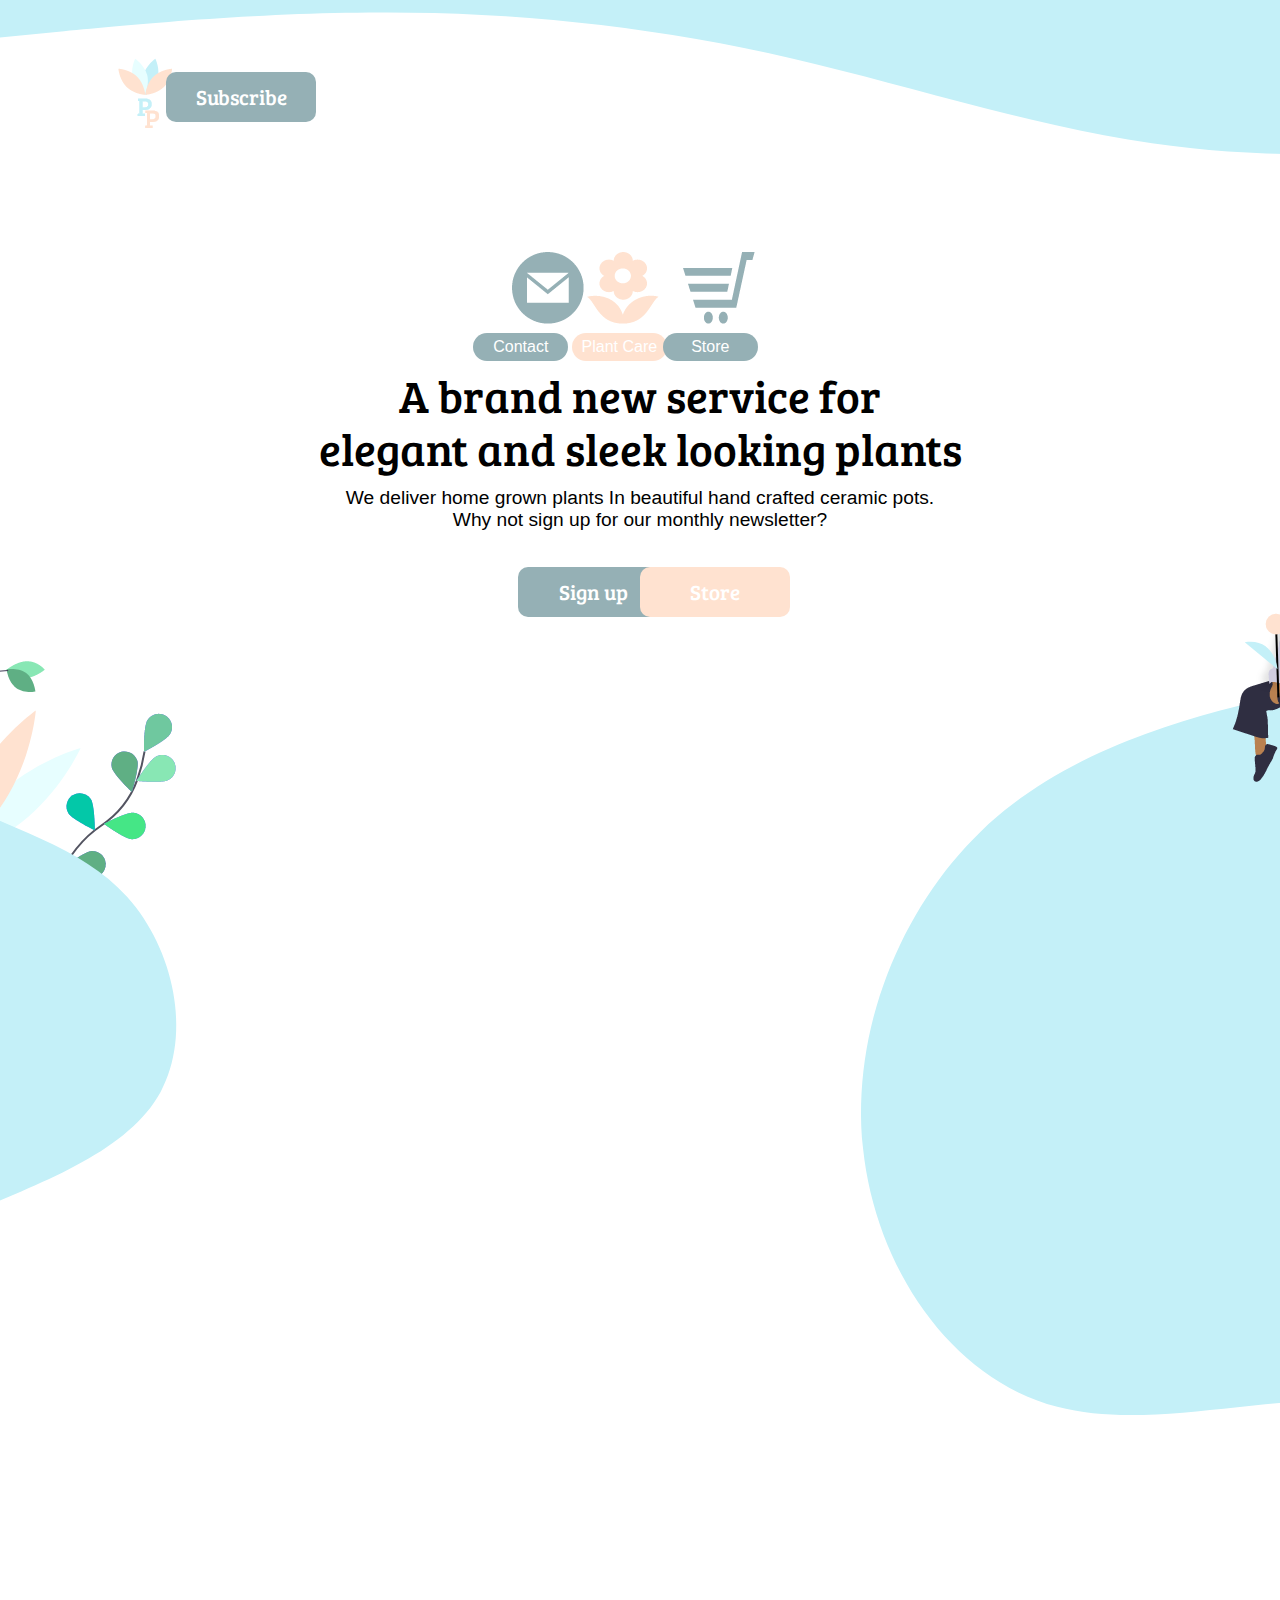
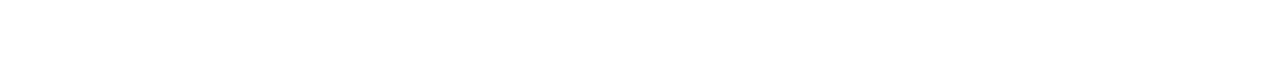
==== index.html @ 775231e9 "Update index.html" ====
<!DOCTYPE html>
<html lang="en">

<head>
    <meta charset="UTF-8">
    <meta name="viewport" content="width=device-width, initial-scale=1.0">
    <meta http-equiv="X-UA-Compatible" content="ie=edge">
    <link href="https://fonts.googleapis.com/css?family=Bree+Serif&display=swap" rel="stylesheet">
    <link rel="stylesheet" href="main.css" type="text/css">
    <title>Plush Plants</title>
</head>

<body>

    <!--------HEADER SECTION-------->
    <div class="header-section">
        <img src="/home-page-imgs/wave -- 2.png" class="top-wave">
        <img src="/home-page-imgs/Group 101.png" class="logo">

        <div class="subscribe-button">Subscribe</div>
    </div>
    <!--------HEADER SECTION-------->

    <img src="/home-page-imgs/Group 22.png" class="bottom-flowers">
    <img src="/home-page-imgs/Lady - Blob.png" class="lady-blob">


    <!--------MAIN HEADER/BUTTONS-------->
    <div class="landing-wrapper">
        <p class="main-blurb">A brand new service for<br>
            elegant and sleek looking plants</p>

        <p class="sub-blurb">We deliver home grown plants In beautiful hand crafted ceramic pots.<br>
            Why not sign up for our monthly newsletter?</p>

        <div class="sign-up-button">Sign up</div>

        <a href="store.html">
            <div class="store-button">Store</div>
        </a>

        <a href="#"><img src="/home-page-imgs/iconmonstr-email-10.png" class="contact-icon"></a>
        <div class="contact-text">Contact</div>

        <a href="#"><img src="/home-page-imgs/iconmonstr-flower-3.png" class="flower-icon"></a>
        <div class="plant-care-text">Plant Care</div>

        <a href="store.html"><img src="/home-page-imgs/iconmonstr-shopping-cart-6.png" class="store-icon"></a>
        <div class="store-text">Store</div>

    </div>
    <!--------MAIN HEADER/BUTTONS-------->


</body>

</html>
---- main.css ----
html,
body {
    height: 100vh;
    width: 100vw;
    margin: 0;
    overflow: hidden;
}

img.top-wave {
    position: absolute;
}

img.logo {
    position: absolute;
    left: 8.5vw;
    top: 5.5vh;
}

div.subscribe-button {
    position: absolute;
    width: 150px;
    height: 50px;
    background-color: #95B0B5;
    border-radius: 10px;
    top: 8vh;
    left: 13vw;
    display: flex;
    align-items: center;
    justify-content: center;
    animation-timing-function: ease-in-out;
    animation-duration: 5s;
    color: #fff;
    font-size: 1.3em;
    font-family: 'Bree Serif', serif;



}

.subscribe-button:hover,
.sign-up-button:hover,
.store-button:hover {
    position: absolute;
    cursor: pointer;
    animation-name: hover;



}

@keyframes hover {
    0% {
        transform: rotateX(0deg);
    }

    2% {
        transform: rotateX(22deg);
    }

    4% {
        transform: rotateX(0deg);
    }

    6% {
        transform: rotateX(22deg);
    }

    8% {
        transform: rotateX(0deg);
    }

    10% {
        transform: rotateX(22deg);

        12% {
            transform: rotateX(0deg);
        }
    }



}


.landing-wrapper {
    height: 100vh;
    width: 100vw;
    display: flex;
    align-items: center;
    justify-content: center;
}

.main-blurb {
    position: absolute;
    font-family: 'Bree Serif', serif;
    font-size: 2.8em;
    text-align: center;
    top: 36vh;
    line-height: 53px;

}

.sub-blurb {
    position: absolute;
    font-family: 'Open Sans', sans-serif;
    font-size: 1.2em;
    text-align: center;
    top: 52vh;

}

div.sign-up-button {
    position: absolute;
    width: 150px;
    height: 50px;
    background-color: #95B0B5;
    border-radius: 10px;
    display: flex;
    align-items: center;
    justify-content: center;
    top: 63vh;
    left: 40.5vw;
    animation-timing-function: ease-in-out;
    animation-duration: 5s;
    color: #fff;
    font-size: 1.3em;
    font-family: 'Bree Serif', serif;

}

div.store-button {
    position: absolute;
    width: 150px;
    height: 50px;
    background-color: #FFE2D0;
    border-radius: 10px;
    display: flex;
    align-items: center;
    justify-content: center;
    top: 63vh;
    left: 50vw;
    animation-timing-function: ease-in-out;
    animation-duration: 5s;
    color: #fff;
    font-size: 1.3em;
    font-family: 'Bree Serif', serif;

}


.flower-icon {
    position: absolute;
    top: 28vh;
    right: 48.5vw;
    animation-timing-function: ease-in-out;
    animation-duration: 0.7s;

}

.plant-care-text {
    position: absolute;
    height: 28px;
    width: 95px;
    background-color: #FFE2D0;
    border-radius: 14px;
    font-family: 'Open Sans', sans-serif;
    display: flex;
    align-items: center;
    justify-content: center;
    color: #fff;
    top: 37vh;
    right: 47.9vw;

}

.contact-icon {
    position: absolute;
    top: 28vh;
    left: 40vw;
    animation-timing-function: ease-in-out;
    animation-duration: 0.7s;

}

.contact-text {
    position: absolute;
    height: 28px;
    width: 95px;
    background-color: #95B0B5;
    border-radius: 14px;
    font-family: 'Open Sans', sans-serif;
    display: flex;
    align-items: center;
    justify-content: center;
    color: #fff;
    top: 37vh;
    right: 55.6vw;

}


.store-icon {
    position: absolute;
    top: 28vh;
    right: 41vw;
    animation-timing-function: ease-in-out;
    animation-duration: 0.7s;

}

.store-text {
    position: absolute;
    height: 28px;
    width: 95px;
    background-color: #95B0B5;
    border-radius: 14px;
    font-family: 'Open Sans', sans-serif;
    display: flex;
    align-items: center;
    justify-content: center;
    color: #fff;
    top: 37vh;
    right: 40.8vw;

}

.contact-icon:hover,
.store-icon:hover,
.flower-icon:hover {
    animation-name: spin;
    cursor: pointer;

}

@keyframes spin {
    0% {
        transform: rotateZ(0deg);
    }

    10% {
        transform: rotateZ(1deg);
    }

    20% {
        transform: rotateZ(-1deg);
    }

    30% {
        transform: rotateZ(2deg);
    }

    40% {
        transform: rotateZ(-2deg);
    }

    50% {
        transform: rotateZ(3deg);
    }

    60% {
        transform: rotateZ(-3deg);
    }

    70% {
        transform: rotateZ(4deg);
    }

    80% {
        transform: rotateZ(-4deg);
    }

    90% {
        transform: rotateZ(5deg);
    }

    100% {
        transform: rotateZ(0deg);
    }


}

img.bottom-flowers {
    position: absolute;
    top: 70vh;
    right: 81vw;
}

img.lady-blob {
    position: absolute;
    left: 60vw;
    top: 40vh;
}

a {
    text-decoration: none;
}
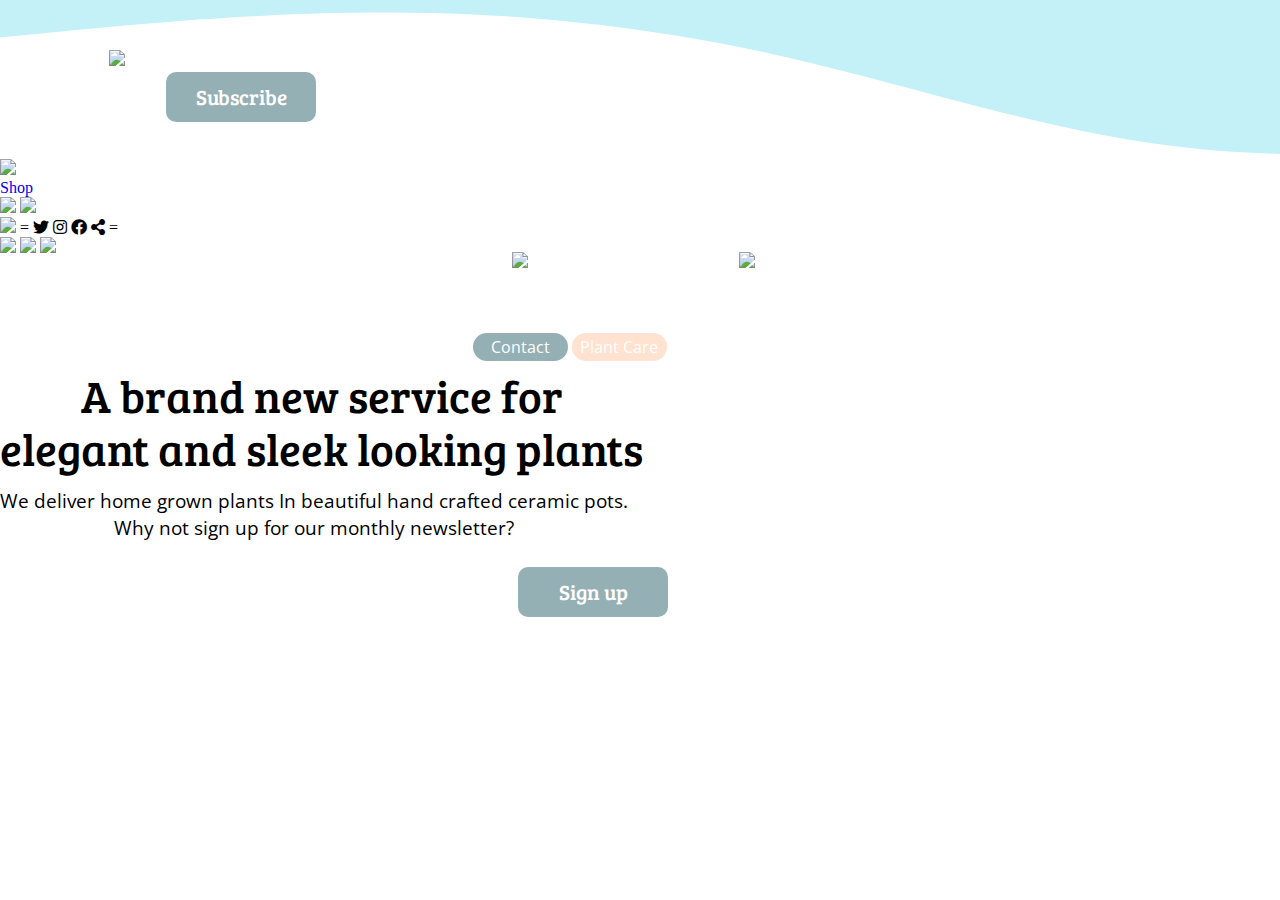
==== commit 5999f1bc: "Update index.html" ====
--- a/index.html
+++ b/index.html
@@ -5,51 +5,60 @@
     <meta charset="UTF-8">
     <meta name="viewport" content="width=device-width, initial-scale=1.0">
     <meta http-equiv="X-UA-Compatible" content="ie=edge">
-    <link href="https://fonts.googleapis.com/css?family=Bree+Serif&display=swap" rel="stylesheet">
+    <link href="https://fonts.googleapis.com/css?family=Bree+Serif|Open+Sans&display=swap" rel="stylesheet">
+    <link rel="stylesheet" href="https://cdnjs.cloudflare.com/ajax/libs/font-awesome/5.11.2/css/all.min.css">
     <link rel="stylesheet" href="main.css" type="text/css">
     <title>Plush Plants</title>
 </head>
 
 <body>
 
-    <!--------HEADER SECTION-------->
-    <div class="header-section">
-        <img src="/home-page-imgs/wave -- 2.png" class="top-wave">
-        <img src="/home-page-imgs/Group 101.png" class="logo">
-
-        <div class="subscribe-button">Subscribe</div>
-    </div>
-    <!--------HEADER SECTION-------->
-
-    <img src="/home-page-imgs/Group 22.png" class="bottom-flowers">
-    <img src="/home-page-imgs/Lady - Blob.png" class="lady-blob">
+    <header class="header-wrapper">
+        <img src="/home-page-imgs/Logo.png" class="logo">
+        <img src="/home-page-imgs/wave -- 2.png" class="top-waves">
+    </header>
 
 
-    <!--------MAIN HEADER/BUTTONS-------->
-    <div class="landing-wrapper">
-        <p class="main-blurb">A brand new service for<br>
-            elegant and sleek looking plants</p>
+        <div class="center-wrapper">
 
-        <p class="sub-blurb">We deliver home grown plants In beautiful hand crafted ceramic pots.<br>
-            Why not sign up for our monthly newsletter?</p>
+            <img class="contact-icon" src="/home-page-imgs/atsign-contact.png">
+            <div class="contact-text">Contact</div>
 
-        <div class="sign-up-button">Sign up</div>
+            <img class="plant-care-icon" src="/home-page-imgs/plant-care2.png">
+            <div class="plant-care-text">Plant Care</div>
 
-        <a href="store.html">
-            <div class="store-button">Store</div>
-        </a>
+            <a href="/store.html"> <img class="store-icon" src="/home-page-imgs/store-icon.png">
+            <div class="shop-text">Shop</div></a>
 
-        <a href="#"><img src="/home-page-imgs/iconmonstr-email-10.png" class="contact-icon"></a>
-        <div class="contact-text">Contact</div>
+            <div class="blurb-wrapper">
+                <p class="main-blurb">A brand new service for<br>
+                    elegant and sleek looking plants</p>
+                <p class="sub-blurb">We deliver home grown plants In beautiful hand crafted ceramic pots.<br>
+                    Why not sign up for our monthly newsletter?</p>
+            </div>
 
-        <a href="#"><img src="/home-page-imgs/iconmonstr-flower-3.png" class="flower-icon"></a>
-        <div class="plant-care-text">Plant Care</div>
+            <div class="sign-up-button">Sign up</div>
+        </div>
+        
+        <div class="subscribe-button">Subscribe</div>
 
-        <a href="store.html"><img src="/home-page-imgs/iconmonstr-shopping-cart-6.png" class="store-icon"></a>
-        <div class="store-text">Store</div>
+        <img class="bottomplants" src="/home-page-imgs/bottom plants.png">
+        <img class="ladyblob" src="/home-page-imgs/lady on blob.png">
+        
+        <div class="social-wrapper">
+            <img src="/home-page-imgs/Group 5.png" class="social-box">
 
-    </div>
-    <!--------MAIN HEADER/BUTTONS-------->
+=            <i class="fab fa-twitter"></i>
+            <i class="fab fa-instagram"></i>
+            <i class="fab fa-facebook"></i>
+            <i class="fas fa-share-alt"></i>
+=
+        </div>
+
+        <img class="socials-text-flash-1" src="/home-page-imgs/socials.png">
+        <img class="socials-text-flash-2" src="/home-page-imgs/socials.png">
+        <img class="socials-text-flash-3" src="/home-page-imgs/socials.png">
+
 
 
 </body>
--- a/main.css
+++ b/main.css
@@ -3,7 +3,7 @@
     height: 100vh;
     width: 100vw;
     margin: 0;
-    overflow: hidden;
+    overflow-x: hidden;
 }
 
 img.top-wave {
@@ -294,4 +294,4 @@
 
 a {
     text-decoration: none;
-}+}
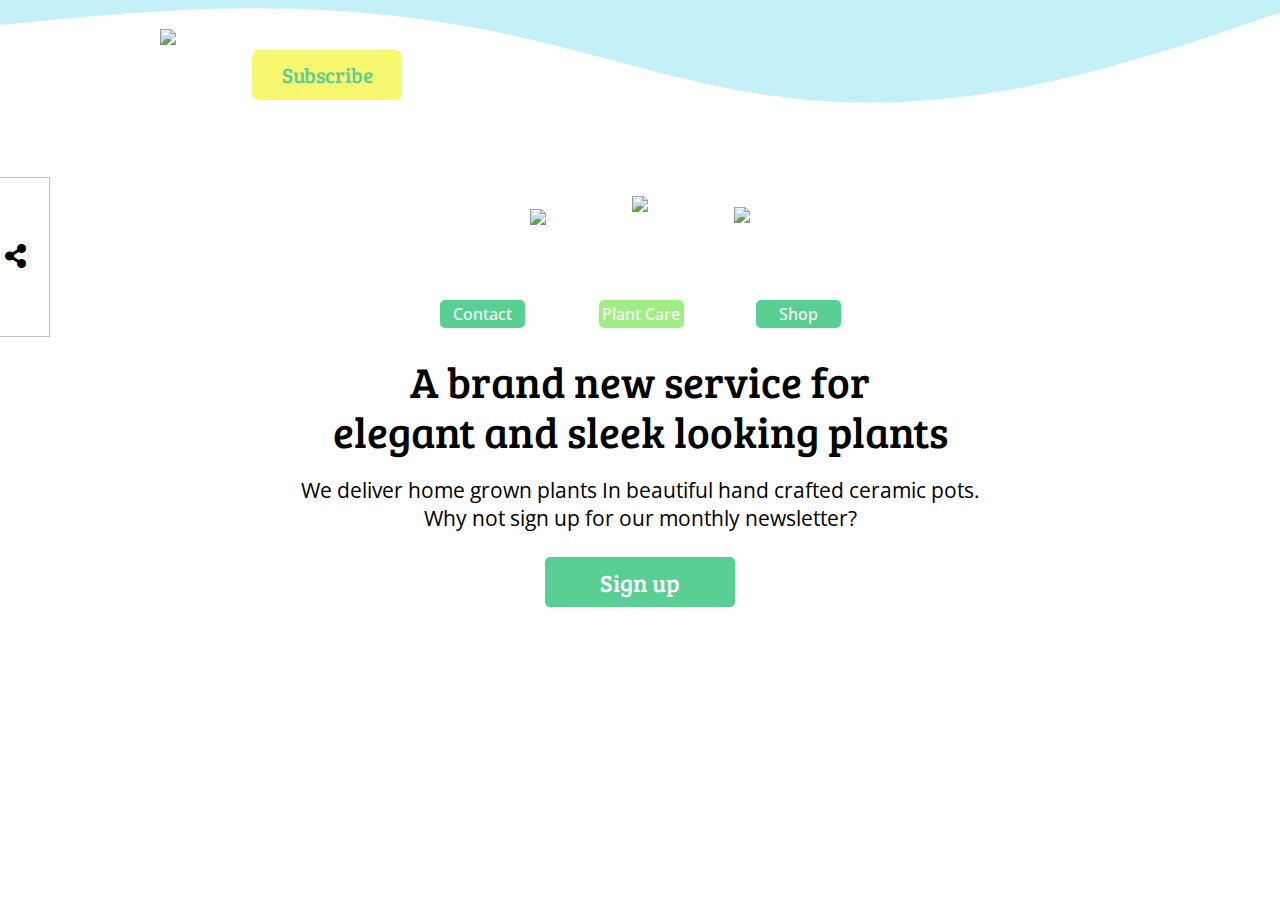
==== commit 3707fb21: "Update index.html" ====
--- a/index.html
+++ b/index.html
@@ -59,8 +59,6 @@
         <img class="socials-text-flash-2" src="/home-page-imgs/socials.png">
         <img class="socials-text-flash-3" src="/home-page-imgs/socials.png">
 
-
-
 </body>
 
 </html>
--- a/main.css
+++ b/main.css
@@ -1,297 +1,299 @@
 html,
 body {
-    height: 100vh;
-    width: 100vw;
+    height: 100%;
+    width: 100%;
     margin: 0;
-    overflow-x: hidden;
-}
-
-img.top-wave {
-    position: absolute;
+    overflow: hidden;
+    padding: 0;
+}
+
+.header-wrapper,
+.top-waves {
+    position: relative;
+    width: 100%;
 }
 
 img.logo {
     position: absolute;
-    left: 8.5vw;
-    top: 5.5vh;
-}
-
-div.subscribe-button {
-    position: absolute;
+    top: 29px;
+    left: 160px;
+
+
+}
+
+.subscribe-button {
+    position: absolute;
+    background-color: #F9F871;
+    height: 50px;
     width: 150px;
+    display: flex;
+    align-items: center;
+    justify-content: center;
+    color: #59CF94;
+    font-family: 'Bree Serif', serif;
+    font-size: 1.3em;
+    border-radius: 7px;
+    left: 252px;
+    top: 50px;
+    transition: 0.3s;
+
+
+}
+
+.subscribe-button:hover,
+.sign-up-button:hover {
+    cursor: pointer;
+    background-color: #59CF94;
+    color: #F9F871;
+    box-shadow: 0px 3px 6px #00000029;
+
+}
+.sign-up-button:hover {
+    background-color: #F9F871;
+    color: #59CF94;
+    width: 250px;
+
+
+}
+
+
+.center-wrapper {
+    position: relative;
+    width: 700px;
+    margin: auto;
+    display: flex;
+    align-items: center;
+    justify-content: center;
+    top: 100px;
+
+
+}
+
+.blurb-wrapper {
+    position: absolute;
+    margin: 0;
+    top: 150px;
+}
+
+.main-blurb {
+    position: relative;
+    font-family: 'Bree Serif', serif;
+    font-size: 2.7em;
+    text-align: center;
+    line-height: 50px;
+    bottom: 45px;
+
+}
+
+.sub-blurb {
+    position: relative;
+    font-family: 'Open Sans', sans-serif;
+    font-size: 1.3em;
+    text-align: center;
+    margin: 0;
+    bottom: 68px;
+
+}
+
+.contact-icon,
+.plant-care-icon {
+    position: relative;
+    margin-right: 86px;
+}
+
+.plant-care-icon {
+    top: -13px;
+}
+
+.contact-text,
+.plant-care-text,
+.shop-text {
+    position: absolute;
+    height: 28px;
+    width: 85px;
+    display: flex;
+    align-items: center;
+    justify-content: center;
+    color: #fff;
+    font-family: 'Open Sans', sans-serif;
+    font-weight: 500;
+    border-radius: 5px;
+    top: 93px;
+
+
+}
+
+.contact-text {
+    left: 150px;
+    background-color: #59CF94;
+
+}
+
+.plant-care-text {
+    left: 308.5px;
+    background-color: #A1ED85;
+
+}
+
+.shop-text {
+    left: 466px;
+    background-color: #59CF94;
+
+}
+
+.store-icon {
+    position: relative;
+}
+
+.sign-up-button {
+    position: absolute;
+    top: 350px;
+    background-color: #59CF94;
+    width: 190px;
     height: 50px;
-    background-color: #95B0B5;
-    border-radius: 10px;
-    top: 8vh;
-    left: 13vw;
-    display: flex;
-    align-items: center;
-    justify-content: center;
-    animation-timing-function: ease-in-out;
-    animation-duration: 5s;
+    display: flex;
+    align-items: center;
+    justify-content: center;
     color: #fff;
-    font-size: 1.3em;
     font-family: 'Bree Serif', serif;
-
-
-
-}
-
-.subscribe-button:hover,
-.sign-up-button:hover,
-.store-button:hover {
-    position: absolute;
+    font-size: 1.5em;
+    border-radius: 5px;
+    transition: 0.3s;
+
+
+}
+
+.bottomplants {
+    position: absolute;
+    top: 700px;
+    left: -400px;
+}
+
+.ladyblob {
+    position: absolute;
+    right: -600px;
+    top: 300px;
+}
+
+.social-wrapper {
+    position: relative;
+    top: 50px;
+    transform: translateX(-50px);
+    transition: 1s;
+    width: 5%;
+}
+
+.social-wrapper:hover {
+    transform: translateX(0px);
     cursor: pointer;
-    animation-name: hover;
-
-
-
-}
-
-@keyframes hover {
-    0% {
-        transform: rotateX(0deg);
+}
+
+.social-box {
+    width: 100px;
+    height: 160px;
+    position: absolute;
+
+}
+
+
+
+.icon-wrap {
+    position: relative;
+    background-color: grey;
+    left: 4px;
+    top: 15px;
+
+}
+
+.fa-twitter {
+    position: absolute;
+    font-size: 2em;
+    color: #F9F871;
+    top: 12px;
+    left: 7px;
+}
+
+.fa-instagram {
+    position: absolute;
+    font-size: 2em;
+    color: #F9F871;
+    top: 63px;
+    left: 7px;
+
+}
+
+.fa-facebook {
+    position: absolute;
+    font-size: 2em;
+    color: #F9F871;
+    top: 115px;
+    left: 5px;
+
+}
+
+.fa-share-alt {
+    position: absolute;
+    font-size: 2em;
+    color: #F9F871;
+    top: 80px;
+}
+
+.fa-share-alt {
+    position: absolute;
+    top: 67px;
+    left: 55px;
+    color: #000;
+    font-size: 1.5em;
+
+}
+
+img.socials-text-flash-1 {
+    position: absolute;
+    left: 40px;
+    bottom: 450px;
+    height: 20px;
+    transform: rotateZ(35deg);
+    opacity: 0;
+    animation-name: socials;
+    animation-duration: 0.6s;
+    animation-iteration-count: 1;
+    animation-delay: 4s;
+}
+
+img.socials-text-flash-2 {
+    position: absolute;
+    left: 70px;
+    height: 20px;
+    bottom: 550px;
+    opacity: 0;
+    animation-name: socials;
+    animation-duration: 0.6s;
+    animation-iteration-count: 1;
+    animation-delay: 3.5s;
+
+}
+
+img.socials-text-flash-3 {
+    position: absolute;
+    left: 70px;
+    bottom: 620px;
+    transform: rotateZ(-20deg);
+    height: 20px;
+    opacity: 0;
+    animation-name: socials;
+    animation-duration: 0.6s;
+    animation-iteration-count: 1;
+    animation-delay: 3s;
+
+}
+
+@keyframes socials {
+    from {
+        opacity: 1;
     }
 
-    2% {
-        transform: rotateX(22deg);
+    to {
+        opacity: 0;
     }
 
-    4% {
-        transform: rotateX(0deg);
-    }
-
-    6% {
-        transform: rotateX(22deg);
-    }
-
-    8% {
-        transform: rotateX(0deg);
-    }
-
-    10% {
-        transform: rotateX(22deg);
-
-        12% {
-            transform: rotateX(0deg);
-        }
-    }
-
-
-
-}
-
-
-.landing-wrapper {
-    height: 100vh;
-    width: 100vw;
-    display: flex;
-    align-items: center;
-    justify-content: center;
-}
-
-.main-blurb {
-    position: absolute;
-    font-family: 'Bree Serif', serif;
-    font-size: 2.8em;
-    text-align: center;
-    top: 36vh;
-    line-height: 53px;
-
-}
-
-.sub-blurb {
-    position: absolute;
-    font-family: 'Open Sans', sans-serif;
-    font-size: 1.2em;
-    text-align: center;
-    top: 52vh;
-
-}
-
-div.sign-up-button {
-    position: absolute;
-    width: 150px;
-    height: 50px;
-    background-color: #95B0B5;
-    border-radius: 10px;
-    display: flex;
-    align-items: center;
-    justify-content: center;
-    top: 63vh;
-    left: 40.5vw;
-    animation-timing-function: ease-in-out;
-    animation-duration: 5s;
-    color: #fff;
-    font-size: 1.3em;
-    font-family: 'Bree Serif', serif;
-
-}
-
-div.store-button {
-    position: absolute;
-    width: 150px;
-    height: 50px;
-    background-color: #FFE2D0;
-    border-radius: 10px;
-    display: flex;
-    align-items: center;
-    justify-content: center;
-    top: 63vh;
-    left: 50vw;
-    animation-timing-function: ease-in-out;
-    animation-duration: 5s;
-    color: #fff;
-    font-size: 1.3em;
-    font-family: 'Bree Serif', serif;
-
-}
-
-
-.flower-icon {
-    position: absolute;
-    top: 28vh;
-    right: 48.5vw;
-    animation-timing-function: ease-in-out;
-    animation-duration: 0.7s;
-
-}
-
-.plant-care-text {
-    position: absolute;
-    height: 28px;
-    width: 95px;
-    background-color: #FFE2D0;
-    border-radius: 14px;
-    font-family: 'Open Sans', sans-serif;
-    display: flex;
-    align-items: center;
-    justify-content: center;
-    color: #fff;
-    top: 37vh;
-    right: 47.9vw;
-
-}
-
-.contact-icon {
-    position: absolute;
-    top: 28vh;
-    left: 40vw;
-    animation-timing-function: ease-in-out;
-    animation-duration: 0.7s;
-
-}
-
-.contact-text {
-    position: absolute;
-    height: 28px;
-    width: 95px;
-    background-color: #95B0B5;
-    border-radius: 14px;
-    font-family: 'Open Sans', sans-serif;
-    display: flex;
-    align-items: center;
-    justify-content: center;
-    color: #fff;
-    top: 37vh;
-    right: 55.6vw;
-
-}
-
-
-.store-icon {
-    position: absolute;
-    top: 28vh;
-    right: 41vw;
-    animation-timing-function: ease-in-out;
-    animation-duration: 0.7s;
-
-}
-
-.store-text {
-    position: absolute;
-    height: 28px;
-    width: 95px;
-    background-color: #95B0B5;
-    border-radius: 14px;
-    font-family: 'Open Sans', sans-serif;
-    display: flex;
-    align-items: center;
-    justify-content: center;
-    color: #fff;
-    top: 37vh;
-    right: 40.8vw;
-
-}
-
-.contact-icon:hover,
-.store-icon:hover,
-.flower-icon:hover {
-    animation-name: spin;
-    cursor: pointer;
-
-}
-
-@keyframes spin {
-    0% {
-        transform: rotateZ(0deg);
-    }
-
-    10% {
-        transform: rotateZ(1deg);
-    }
-
-    20% {
-        transform: rotateZ(-1deg);
-    }
-
-    30% {
-        transform: rotateZ(2deg);
-    }
-
-    40% {
-        transform: rotateZ(-2deg);
-    }
-
-    50% {
-        transform: rotateZ(3deg);
-    }
-
-    60% {
-        transform: rotateZ(-3deg);
-    }
-
-    70% {
-        transform: rotateZ(4deg);
-    }
-
-    80% {
-        transform: rotateZ(-4deg);
-    }
-
-    90% {
-        transform: rotateZ(5deg);
-    }
-
-    100% {
-        transform: rotateZ(0deg);
-    }
-
-
-}
-
-img.bottom-flowers {
-    position: absolute;
-    top: 70vh;
-    right: 81vw;
-}
-
-img.lady-blob {
-    position: absolute;
-    left: 60vw;
-    top: 40vh;
-}
-
-a {
-    text-decoration: none;
-}
+}
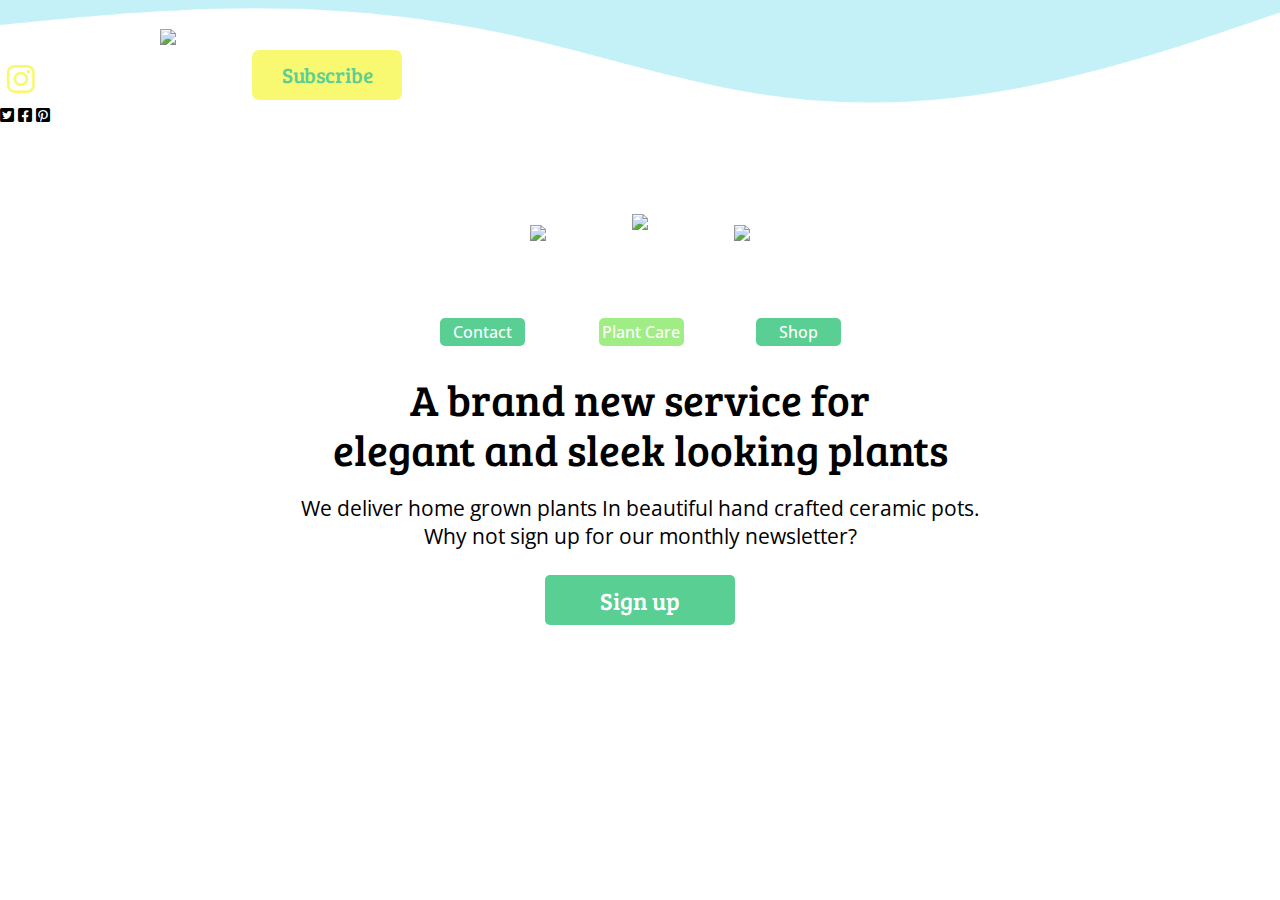
==== commit c7a9f1b7: "Update index.html" ====
--- a/index.html
+++ b/index.html
@@ -5,6 +5,7 @@
     <meta charset="UTF-8">
     <meta name="viewport" content="width=device-width, initial-scale=1.0">
     <meta http-equiv="X-UA-Compatible" content="ie=edge">
+    <link rel="icon" type="image/png" href="/Logo.png">
     <link href="https://fonts.googleapis.com/css?family=Bree+Serif|Open+Sans&display=swap" rel="stylesheet">
     <link rel="stylesheet" href="https://cdnjs.cloudflare.com/ajax/libs/font-awesome/5.11.2/css/all.min.css">
     <link rel="stylesheet" href="main.css" type="text/css">
@@ -18,46 +19,45 @@
         <img src="/home-page-imgs/wave -- 2.png" class="top-waves">
     </header>
 
+    <div class="socials">
+        <i class="fab fa-twitter-square"></i>
+        <i class="fab fa-facebook-square"></i>
+        <i class="fab fa-instagram"></i>
+        <i class="fab fa-pinterest-square"></i>
 
-        <div class="center-wrapper">
 
-            <img class="contact-icon" src="/home-page-imgs/atsign-contact.png">
+
+
+    </div>
+
+
+    <div class="center-wrapper">
+
+        <a href="/contact-signup.html"><img class="contact-icon" src="/home-page-imgs/atsign-contact.png">
             <div class="contact-text">Contact</div>
+        </a>
 
-            <img class="plant-care-icon" src="/home-page-imgs/plant-care2.png">
-            <div class="plant-care-text">Plant Care</div>
+        <img class="plant-care-icon" src="/home-page-imgs/plant-care2.png">
+        <div class="plant-care-text">Plant Care</div>
 
-            <a href="/store.html"> <img class="store-icon" src="/home-page-imgs/store-icon.png">
-            <div class="shop-text">Shop</div></a>
+        <a href="/store.html"> <img class="store-icon" src="/home-page-imgs/store-icon.png">
+            <div class="shop-text">Shop</div>
+        </a>
 
-            <div class="blurb-wrapper">
-                <p class="main-blurb">A brand new service for<br>
-                    elegant and sleek looking plants</p>
-                <p class="sub-blurb">We deliver home grown plants In beautiful hand crafted ceramic pots.<br>
-                    Why not sign up for our monthly newsletter?</p>
-            </div>
+        <div class="blurb-wrapper">
+            <p class="main-blurb">A brand new service for<br>
+                elegant and sleek looking plants</p>
+            <p class="sub-blurb">We deliver home grown plants In beautiful hand crafted ceramic pots.<br>
+                Why not sign up for our monthly newsletter?</p>
+        </div>
 
             <div class="sign-up-button">Sign up</div>
-        </div>
-        
-        <div class="subscribe-button">Subscribe</div>
+    </div>
 
-        <img class="bottomplants" src="/home-page-imgs/bottom plants.png">
-        <img class="ladyblob" src="/home-page-imgs/lady on blob.png">
-        
-        <div class="social-wrapper">
-            <img src="/home-page-imgs/Group 5.png" class="social-box">
+    <div class="subscribe-button">Subscribe</div>
 
-=            <i class="fab fa-twitter"></i>
-            <i class="fab fa-instagram"></i>
-            <i class="fab fa-facebook"></i>
-            <i class="fas fa-share-alt"></i>
-=
-        </div>
-
-        <img class="socials-text-flash-1" src="/home-page-imgs/socials.png">
-        <img class="socials-text-flash-2" src="/home-page-imgs/socials.png">
-        <img class="socials-text-flash-3" src="/home-page-imgs/socials.png">
+    <img class="bottomplants" src="/home-page-imgs/bottom plants.png">
+    <img class="ladyblob" src="/home-page-imgs/lady on blob.png">
 
 </body>
 
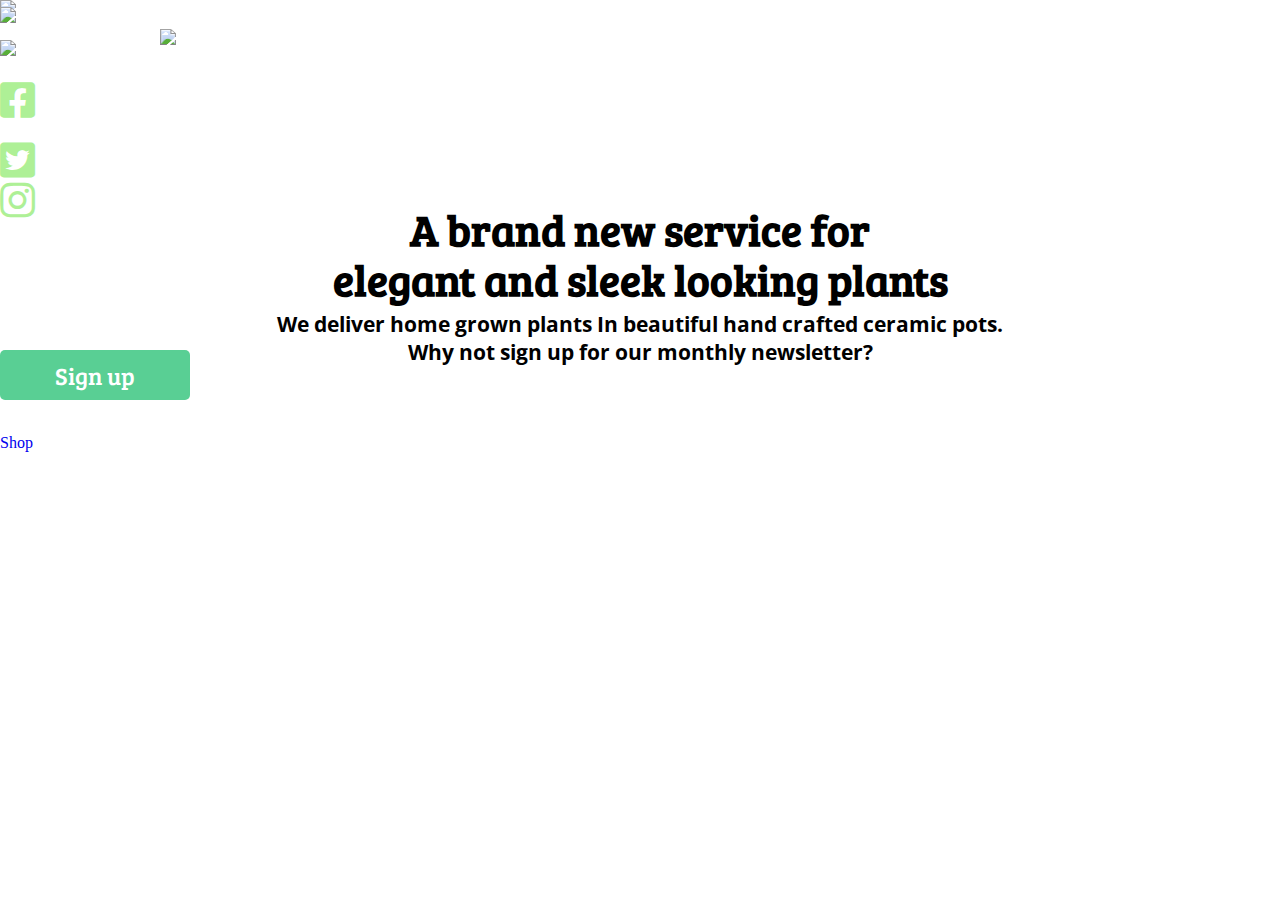
==== commit 8d574be8: "Update index.html" ====
--- a/index.html
+++ b/index.html
@@ -14,50 +14,67 @@
 
 <body>
 
-    <header class="header-wrapper">
-        <img src="/home-page-imgs/Logo.png" class="logo">
-        <img src="/home-page-imgs/wave -- 2.png" class="top-waves">
-    </header>
+    <!--------SIDE NAVIGATION-------->
 
-    <div class="socials">
-        <i class="fab fa-twitter-square"></i>
-        <i class="fab fa-facebook-square"></i>
-        <i class="fab fa-instagram"></i>
-        <i class="fab fa-pinterest-square"></i>
+    <div class="side-nav">
+        <a href="/store.html">
+            <div class="store-button">
+                <img class="store-icon" src="/home-page-imgs/store-icon.png">
+            </div>
+        </a>
 
+        <div class="plant-care-button">
+            <img class="plant-care-icon" src="/home-page-imgs/iconmonstr-flower-1-again.png">
+        </div>
 
-
-
+        <a href="/contact-signup.html">
+            <div class="contact-button">
+                <img class="contact-icon" src="/home-page-imgs/atsign-contact.png">
+            </div>
+        </a>
     </div>
 
+    <!--------SIDE NAVIGATION-------->
 
-    <div class="center-wrapper">
+    <!--------SOCIAL NAVIGATION-------->
 
-        <a href="/contact-signup.html"><img class="contact-icon" src="/home-page-imgs/atsign-contact.png">
-            <div class="contact-text">Contact</div>
+    <div class="social-nav">
+        <div class="facebook-button">
+            <i class="fab fa-facebook-square"></i>
+        </div>
+
+        <div class="twitter-button">
+            <i class="fab fa-twitter-square"></i>
+        </div>
+
+        <div class="instagram-button">
+            <i class="fab fa-instagram"></i>
+        </div>
+    </div>
+
+    <!--------SOCIAL NAVIGATION-------->
+
+    <!--------CENTER CONTENTS-------->
+
+    <div class="center-wrap">
+        <img class="logo" src="/home-page-imgs/NewLogo.png">
+
+        <h1 class="main-blurb">A brand new service for<br>
+            elegant and sleek looking plants</h1>
+
+        <h2 class="sub-blurb">We deliver home grown plants In beautiful hand crafted ceramic pots.<br>
+            Why not sign up for our monthly newsletter?</h2>
+
+        <a href="/store.html">
+            <div class="shop-button">Shop</div>
         </a>
 
-        <img class="plant-care-icon" src="/home-page-imgs/plant-care2.png">
-        <div class="plant-care-text">Plant Care</div>
-
-        <a href="/store.html"> <img class="store-icon" src="/home-page-imgs/store-icon.png">
-            <div class="shop-text">Shop</div>
+        <a href="/contact-signup.html#btm-leftscreen-wrap">
+            <div class="sign-up-button">Sign up</div>
         </a>
-
-        <div class="blurb-wrapper">
-            <p class="main-blurb">A brand new service for<br>
-                elegant and sleek looking plants</p>
-            <p class="sub-blurb">We deliver home grown plants In beautiful hand crafted ceramic pots.<br>
-                Why not sign up for our monthly newsletter?</p>
-        </div>
-
-            <div class="sign-up-button">Sign up</div>
     </div>
 
-    <div class="subscribe-button">Subscribe</div>
-
-    <img class="bottomplants" src="/home-page-imgs/bottom plants.png">
-    <img class="ladyblob" src="/home-page-imgs/lady on blob.png">
+    <!--------CENTER CONTENTS-------->
 
 </body>
 
--- a/main.css
+++ b/main.css
@@ -21,6 +21,10 @@
 
 }
 
+a {
+    text-decoration: none;
+}
+
 .subscribe-button {
     position: absolute;
     background-color: #F9F871;
@@ -48,6 +52,7 @@
     box-shadow: 0px 3px 6px #00000029;
 
 }
+
 .sign-up-button:hover {
     background-color: #F9F871;
     color: #59CF94;
@@ -147,10 +152,11 @@
 
 .sign-up-button {
     position: absolute;
-    top: 350px;
-    background-color: #59CF94;
     width: 190px;
     height: 50px;
+    
+    top: 350px;
+    background-color: #59CF94;
     display: flex;
     align-items: center;
     justify-content: center;
@@ -159,6 +165,7 @@
     font-size: 1.5em;
     border-radius: 5px;
     transition: 0.3s;
+    z-index: 1;
 
 
 }
@@ -175,125 +182,60 @@
     top: 300px;
 }
 
-.social-wrapper {
-    position: relative;
-    top: 50px;
-    transform: translateX(-50px);
-    transition: 1s;
-    width: 5%;
-}
-
-.social-wrapper:hover {
-    transform: translateX(0px);
+.socials {
+    position: absolute;
+    top: 350px;
+    margin-left: 20px;
+
+
+}
+
+.fa-twitter-square,
+.fa-facebook-square,
+.fa-instagram,
+.fa-pinterest-square {
+    font-size: 2.5em;
+    color: #AEF096;
+}
+
+.fa-twitter-square {
+    display: block;
+}
+
+.fa-pinterest-square {
+    display: block;
+    padding-top: 20px;
+
+}
+
+
+.fa-facebook-square {
+    display: block;
+    padding-top: 20px;
+    padding-bottom: 20px;
+}
+
+.fa-instagram:hover,
+.fa-twitter-square:hover,
+.fa-pinterest-square:hover,
+.fa-facebook-square:hover {
     cursor: pointer;
 }
 
-.social-box {
-    width: 100px;
-    height: 160px;
-    position: absolute;
-
-}
-
-
-
-.icon-wrap {
-    position: relative;
-    background-color: grey;
-    left: 4px;
-    top: 15px;
-
-}
-
-.fa-twitter {
-    position: absolute;
-    font-size: 2em;
-    color: #F9F871;
-    top: 12px;
-    left: 7px;
-}
-
-.fa-instagram {
-    position: absolute;
-    font-size: 2em;
-    color: #F9F871;
-    top: 63px;
-    left: 7px;
-
-}
-
-.fa-facebook {
-    position: absolute;
-    font-size: 2em;
-    color: #F9F871;
-    top: 115px;
-    left: 5px;
-
-}
-
-.fa-share-alt {
-    position: absolute;
-    font-size: 2em;
-    color: #F9F871;
-    top: 80px;
-}
-
-.fa-share-alt {
-    position: absolute;
-    top: 67px;
-    left: 55px;
-    color: #000;
-    font-size: 1.5em;
-
-}
-
-img.socials-text-flash-1 {
-    position: absolute;
-    left: 40px;
-    bottom: 450px;
-    height: 20px;
-    transform: rotateZ(35deg);
-    opacity: 0;
-    animation-name: socials;
-    animation-duration: 0.6s;
-    animation-iteration-count: 1;
-    animation-delay: 4s;
-}
-
-img.socials-text-flash-2 {
-    position: absolute;
-    left: 70px;
-    height: 20px;
-    bottom: 550px;
-    opacity: 0;
-    animation-name: socials;
-    animation-duration: 0.6s;
-    animation-iteration-count: 1;
-    animation-delay: 3.5s;
-
-}
-
-img.socials-text-flash-3 {
-    position: absolute;
-    left: 70px;
-    bottom: 620px;
-    transform: rotateZ(-20deg);
-    height: 20px;
-    opacity: 0;
-    animation-name: socials;
-    animation-duration: 0.6s;
-    animation-iteration-count: 1;
-    animation-delay: 3s;
-
-}
-
-@keyframes socials {
-    from {
-        opacity: 1;
-    }
-
-    to {
-        opacity: 0;
-    }
-
-}
+.fa-instagram:hover {
+    color: rgb(245, 133, 41);
+    color: linear-gradient(90deg, rgba(245, 133, 41, 1) 0%, rgba(254, 218, 119, 1) 13%, rgba(221, 42, 123, 1) 27%, rgba(129, 52, 175, 1) 44%, rgba(81, 91, 212, 0) 57%);
+}
+
+
+.fa-twitter-square:hover {
+    color: #00acee;
+}
+
+.fa-pinterest-square:hover {
+    color: #c8232c;
+}
+
+.fa-facebook-square:hover {
+    color: #3b5998;
+}
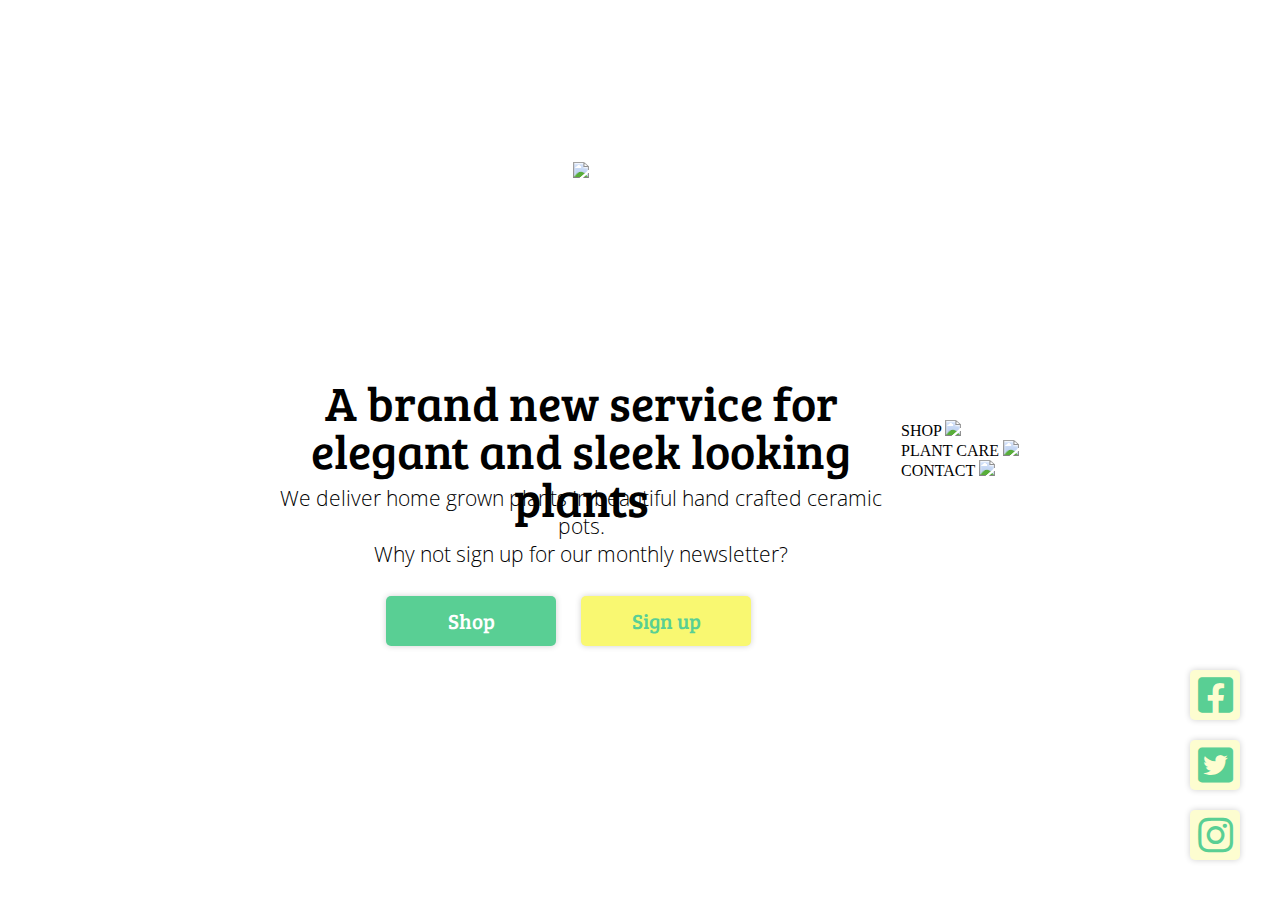
==== commit 6023ad67: "Update index.html" ====
--- a/index.html
+++ b/index.html
@@ -13,46 +13,6 @@
 </head>
 
 <body>
-
-    <!--------SIDE NAVIGATION-------->
-
-    <div class="side-nav">
-        <a href="/store.html">
-            <div class="store-button">
-                <img class="store-icon" src="/home-page-imgs/store-icon.png">
-            </div>
-        </a>
-
-        <div class="plant-care-button">
-            <img class="plant-care-icon" src="/home-page-imgs/iconmonstr-flower-1-again.png">
-        </div>
-
-        <a href="/contact-signup.html">
-            <div class="contact-button">
-                <img class="contact-icon" src="/home-page-imgs/atsign-contact.png">
-            </div>
-        </a>
-    </div>
-
-    <!--------SIDE NAVIGATION-------->
-
-    <!--------SOCIAL NAVIGATION-------->
-
-    <div class="social-nav">
-        <div class="facebook-button">
-            <i class="fab fa-facebook-square"></i>
-        </div>
-
-        <div class="twitter-button">
-            <i class="fab fa-twitter-square"></i>
-        </div>
-
-        <div class="instagram-button">
-            <i class="fab fa-instagram"></i>
-        </div>
-    </div>
-
-    <!--------SOCIAL NAVIGATION-------->
 
     <!--------CENTER CONTENTS-------->
 
@@ -76,6 +36,44 @@
 
     <!--------CENTER CONTENTS-------->
 
+    <!--------BOTTOM NAV-------->
+
+    <div class="nav-wrap">
+
+        <div class="shop-tab">SHOP
+            <img class="shop-icon2" src="/home-page-imgs/iconmonstr-basket-5-240.png">
+        </div>
+        <div class="plant-care-tab">PLANT CARE
+            <img class="plant-care-icon2" src="/home-page-imgs/iconmonstr-flower-1-240---8.png">
+        </div>
+
+        <div class="contact-tab">CONTACT
+            <img class="contact-icon2" src="/home-page-imgs/atsign-contact.png">
+        </div>
+
+    </div>
+
+    <!--------BOTTOM NAV-------->
+
+    <!--------SOCIAL NAVIGATION-------->
+
+    <div class="social-nav">
+        <div class="facebook-button">
+            <i class="fab fa-facebook-square"></i>
+        </div>
+
+        <div class="twitter-button">
+            <i class="fab fa-twitter-square"></i>
+        </div>
+
+        <div class="instagram-button">
+            <i class="fab fa-instagram"></i>
+        </div>
+    </div>
+
+    <!--------SOCIAL NAVIGATION-------->
+
+
 </body>
 
 </html>
--- a/main.css
+++ b/main.css
@@ -1,23 +1,12 @@
 html,
 body {
-    height: 100%;
-    width: 100%;
+    height: 100vh;
+    width: 100vw;
     margin: 0;
-    overflow: hidden;
     padding: 0;
-}
-
-.header-wrapper,
-.top-waves {
-    position: relative;
-    width: 100%;
-}
-
-img.logo {
-    position: absolute;
-    top: 29px;
-    left: 160px;
-
+    display: flex;
+    align-items: center;
+    justify-content: center;
 
 }
 
@@ -25,217 +14,165 @@
     text-decoration: none;
 }
 
-.subscribe-button {
-    position: absolute;
-    background-color: #F9F871;
-    height: 50px;
-    width: 150px;
+.center-wrap {
+    position: relative;
+    height: 80vh;
+    width: 50vw;
     display: flex;
     align-items: center;
     justify-content: center;
-    color: #59CF94;
+
+}
+
+.logo {
+    position: absolute;
+    top: 8vh;
+
+
+}
+
+.main-blurb {
+    position: absolute;
+    margin: 0;
     font-family: 'Bree Serif', serif;
+    font-weight: 100;
+    text-align: center;
+    line-height: 48px;
+    font-size: 3em;
+}
+
+.sub-blurb {
+    position: absolute;
+    bottom: 25vh;
+    text-align: center;
+    font-family: 'Open Sans', sans-serif;
+    font-weight: lighter;
     font-size: 1.3em;
-    border-radius: 7px;
-    left: 252px;
-    top: 50px;
+
+}
+
+.shop-button,
+.sign-up-button {
+    position: relative;
+    display: block;
+    height: 50px;
+    width: 170px;
+    top: 19vh;
+    display: flex;
+    align-items: center;
+    justify-content: center;
+    font-size: 1.3em;
+    font-family: 'Bree Serif', serif;
+    box-shadow: 0px 0px 6px #00000030;
+    border-radius: 5px;
+    margin-right: 25px;
     transition: 0.3s;
 
 
 }
 
-.subscribe-button:hover,
-.sign-up-button:hover {
-    cursor: pointer;
+.shop-button {
     background-color: #59CF94;
-    color: #F9F871;
-    box-shadow: 0px 3px 6px #00000029;
+    color: #fff;
+
 
 }
 
-.sign-up-button:hover {
+.sign-up-button {
     background-color: #F9F871;
     color: #59CF94;
-    width: 250px;
+
+
+}
+
+.side-nav {
+    position: absolute;
+    left: 40px;
+}
+
+.store-button,
+.plant-care-button,
+.contact-button {
+    height: 70px;
+    width: 70px;
+    display: flex;
+    align-items: center;
+    justify-content: center;
+    border-radius: 10px;
+    box-shadow: 0px 0px 6px #00000030;
+    border: 2px solid #F9F871;
+    transition: 0.3s;
+    overflow: hidden;
 
 
 }
 
 
-.center-wrapper {
-    position: relative;
-    width: 700px;
-    margin: auto;
-    display: flex;
-    align-items: center;
-    justify-content: center;
-    top: 100px;
+.plant-care-button {
+    margin-top: 20px;
+    margin-bottom: 20px;
+
+}
+
+.store-button:hover,
+.plant-care-button:hover,
+.contact-button:hover,
+.sign-up-button:hover,
+.shop-button:hover {
+    box-shadow: 0 10px 20px rgba(0, 0, 0, 0.19), 0 6px 6px rgba(0, 0, 0, 0.23);
+    cursor: pointer;
+
+}
+
+.store-button:active,
+.plant-care-button:active,
+.contact-button:active,
+.sign-up-button:active,
+.shop-button:active,
+.facebook-button:active,
+.twitter-button:active,
+.instagram-button:active {
+    box-shadow: none;
+
+}
+
+.social-nav {
+    position: absolute;
+    font-size: 2.5em;
+    bottom: 40px;
+    right: 40px;
+    color: #59CF94;
 
 
 }
 
-.blurb-wrapper {
-    position: absolute;
-    margin: 0;
-    top: 150px;
-}
-
-.main-blurb {
-    position: relative;
-    font-family: 'Bree Serif', serif;
-    font-size: 2.7em;
-    text-align: center;
-    line-height: 50px;
-    bottom: 45px;
-
-}
-
-.sub-blurb {
-    position: relative;
-    font-family: 'Open Sans', sans-serif;
-    font-size: 1.3em;
-    text-align: center;
-    margin: 0;
-    bottom: 68px;
-
-}
-
-.contact-icon,
-.plant-care-icon {
-    position: relative;
-    margin-right: 86px;
-}
-
-.plant-care-icon {
-    top: -13px;
-}
-
-.contact-text,
-.plant-care-text,
-.shop-text {
-    position: absolute;
-    height: 28px;
-    width: 85px;
+.facebook-button,
+.twitter-button,
+.instagram-button {
+    transition: 0.3s;
+    height: 50px;
+    width: 50px;
     display: flex;
     align-items: center;
     justify-content: center;
-    color: #fff;
-    font-family: 'Open Sans', sans-serif;
-    font-weight: 500;
     border-radius: 5px;
-    top: 93px;
+    box-shadow: 0px 0px 6px #00000030;
+    background-color: #F9F87155;
 
 
 }
 
-.contact-text {
-    left: 150px;
-    background-color: #59CF94;
 
-}
-
-.plant-care-text {
-    left: 308.5px;
-    background-color: #A1ED85;
-
-}
-
-.shop-text {
-    left: 466px;
-    background-color: #59CF94;
-
-}
-
-.store-icon {
-    position: relative;
-}
-
-.sign-up-button {
-    position: absolute;
-    width: 190px;
-    height: 50px;
-    
-    top: 350px;
-    background-color: #59CF94;
-    display: flex;
-    align-items: center;
-    justify-content: center;
-    color: #fff;
-    font-family: 'Bree Serif', serif;
-    font-size: 1.5em;
-    border-radius: 5px;
-    transition: 0.3s;
-    z-index: 1;
-
-
-}
-
-.bottomplants {
-    position: absolute;
-    top: 700px;
-    left: -400px;
-}
-
-.ladyblob {
-    position: absolute;
-    right: -600px;
-    top: 300px;
-}
-
-.socials {
-    position: absolute;
-    top: 350px;
-    margin-left: 20px;
-
-
-}
-
-.fa-twitter-square,
-.fa-facebook-square,
-.fa-instagram,
-.fa-pinterest-square {
-    font-size: 2.5em;
-    color: #AEF096;
-}
-
-.fa-twitter-square {
-    display: block;
-}
-
-.fa-pinterest-square {
-    display: block;
-    padding-top: 20px;
+.twitter-button {
+    margin-top: 20px;
+    margin-bottom: 20px;
 
 }
 
 
-.fa-facebook-square {
-    display: block;
-    padding-top: 20px;
-    padding-bottom: 20px;
-}
-
-.fa-instagram:hover,
-.fa-twitter-square:hover,
-.fa-pinterest-square:hover,
-.fa-facebook-square:hover {
+.facebook-button:hover,
+.twitter-button:hover,
+.instagram-button:hover {
+    background-color: #F9F871;
     cursor: pointer;
 }
-
-.fa-instagram:hover {
-    color: rgb(245, 133, 41);
-    color: linear-gradient(90deg, rgba(245, 133, 41, 1) 0%, rgba(254, 218, 119, 1) 13%, rgba(221, 42, 123, 1) 27%, rgba(129, 52, 175, 1) 44%, rgba(81, 91, 212, 0) 57%);
-}
-
-
-.fa-twitter-square:hover {
-    color: #00acee;
-}
-
-.fa-pinterest-square:hover {
-    color: #c8232c;
-}
-
-.fa-facebook-square:hover {
-    color: #3b5998;
-}
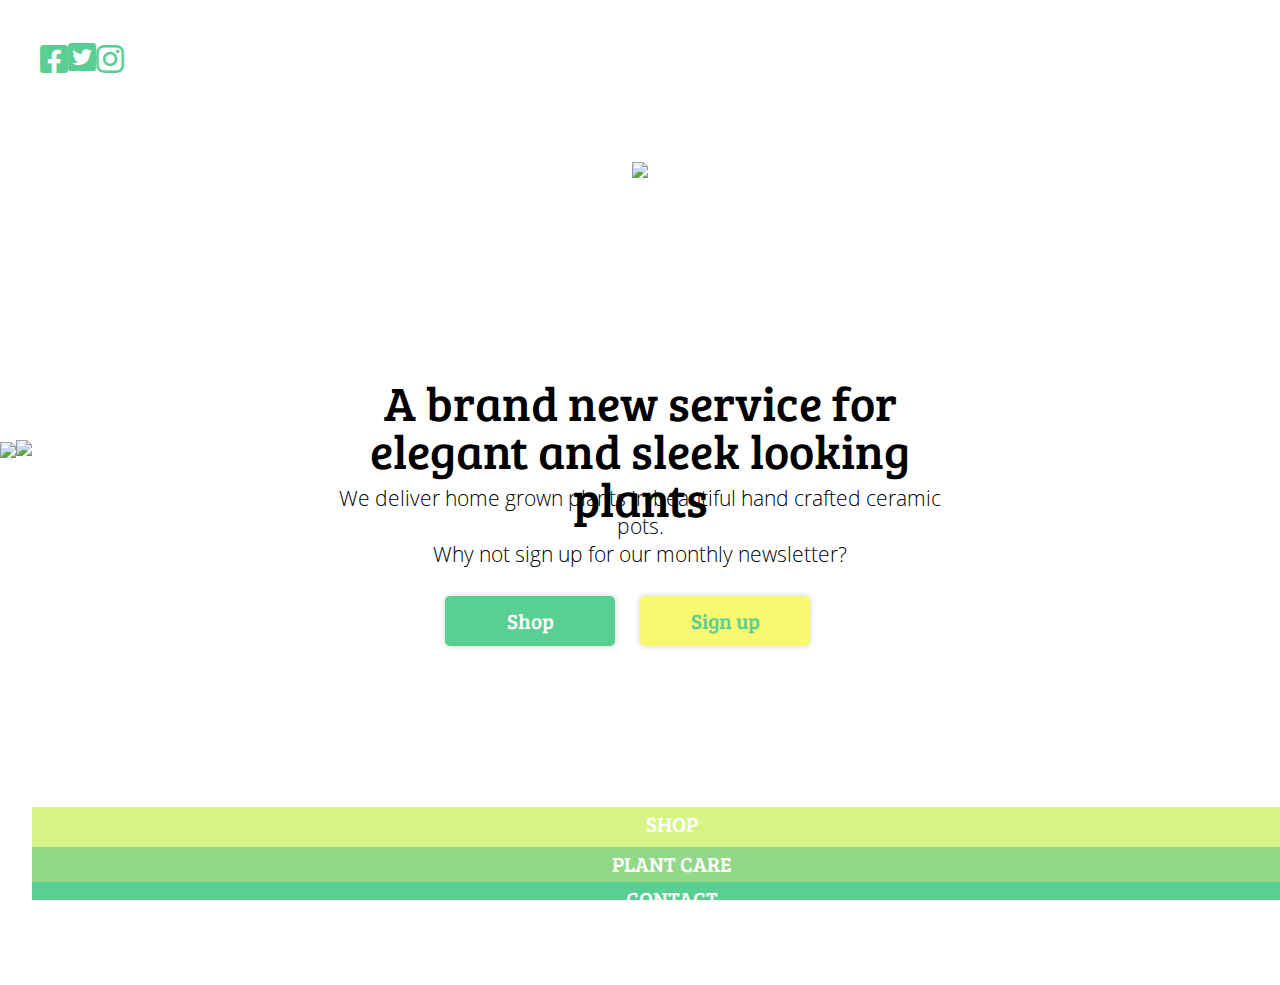
==== commit e9ff11cd: "Update index.html" ====
--- a/index.html
+++ b/index.html
@@ -15,6 +15,15 @@
 <body>
 
     <!--------CENTER CONTENTS-------->
+
+
+    <img class="top-logo" src="/home-page-imgs/new-logo.png">
+
+
+    <a href="/contact-signup.html">
+        <img id="contact-icon" src="/home-page-imgs/atsign-contact.png">
+    </a>
+
 
     <div class="center-wrap">
         <img class="logo" src="/home-page-imgs/NewLogo.png">
@@ -40,16 +49,21 @@
 
     <div class="nav-wrap">
 
-        <div class="shop-tab">SHOP
-            <img class="shop-icon2" src="/home-page-imgs/iconmonstr-basket-5-240.png">
-        </div>
+        <a href="/store.html">
+            <div class="shop-tab">SHOP
+                <img class="shop-icon2" src="/home-page-imgs/iconmonstr-basket-5-240.png">
+            </div>
+        </a>
+
         <div class="plant-care-tab">PLANT CARE
             <img class="plant-care-icon2" src="/home-page-imgs/iconmonstr-flower-1-240---8.png">
         </div>
 
-        <div class="contact-tab">CONTACT
-            <img class="contact-icon2" src="/home-page-imgs/atsign-contact.png">
-        </div>
+        <a href="/contact-signup.html">
+            <div class="contact-tab">CONTACT
+                <img class="contact-icon2" src="/home-page-imgs/atsign-contact.png">
+            </div>
+        </a>
 
     </div>
 
@@ -62,8 +76,8 @@
             <i class="fab fa-facebook-square"></i>
         </div>
 
-        <div class="twitter-button">
-            <i class="fab fa-twitter-square"></i>
+        <div id="twitter-button">
+            <i id="twitter-icon" class="fab fa-twitter-square"></i>
         </div>
 
         <div class="instagram-button">
--- a/main.css
+++ b/main.css
@@ -4,6 +4,7 @@
     width: 100vw;
     margin: 0;
     padding: 0;
+    overflow: hidden;
     display: flex;
     align-items: center;
     justify-content: center;
@@ -12,10 +13,11 @@
 
 a {
     text-decoration: none;
+    padding: 0;
 }
 
 .center-wrap {
-    position: relative;
+    position: absolute;
     height: 80vh;
     width: 50vw;
     display: flex;
@@ -85,10 +87,88 @@
 
 }
 
-.side-nav {
-    position: absolute;
-    left: 40px;
-}
+.nav-wrap {
+    position: relative;
+    height: 150px;
+    width: 100vw;
+    top: 385px;
+
+}
+
+.contact-tab {
+    position: absolute;
+    background-color: #59CF94;
+    bottom: 0;
+    height: 100px;
+    width: 100vw;
+    display: flex;
+    justify-content: center;
+    font-family: 'Bree Serif', serif;
+    color: #fff;
+    font-size: 1.3em;
+    transform: translateY(75px);
+    transition: 0.3s;
+    padding-top: 3px;
+
+}
+
+.plant-care-tab {
+    position: absolute;
+    background-color: #92D886;
+    bottom: 50px;
+    height: 100px;
+    width: 100vw;
+    display: flex;
+    justify-content: center;
+    font-family: 'Bree Serif', serif;
+    color: #fff;
+    font-size: 1.3em;
+    transform: translateY(90px);
+    transition: 0.3s;
+    padding-top: 3px;
+
+}
+
+.shop-tab {
+    position: absolute;
+    background-color: #D6F586;
+    bottom: 0px;
+    height: 100px;
+    width: 100vw;
+    display: flex;
+    justify-content: center;
+    font-family: 'Bree Serif', serif;
+    color: #fff;
+    font-size: 1.3em;
+    transition: 0.3s;
+    padding-top: 3px;
+
+}
+
+
+
+.shop-icon2,
+.plant-care-icon2,
+.contact-icon2 {
+    position: absolute;
+    height: 40px;
+    top: 40px;
+}
+
+.contact-tab:hover,
+.plant-care-tab:hover,
+.shop-tab:hover {
+    height: 150px;
+    cursor: pointer;
+    background-color: #F9F871;
+    color: #59CF94;
+    border-top: 3px solid #59CF94;
+    border-radius: 20px;
+    box-shadow: 0px 0px 6px #00000030;
+
+
+}
+
 
 .store-button,
 .plant-care-button,
@@ -108,15 +188,6 @@
 }
 
 
-.plant-care-button {
-    margin-top: 20px;
-    margin-bottom: 20px;
-
-}
-
-.store-button:hover,
-.plant-care-button:hover,
-.contact-button:hover,
 .sign-up-button:hover,
 .shop-button:hover {
     box-shadow: 0 10px 20px rgba(0, 0, 0, 0.19), 0 6px 6px rgba(0, 0, 0, 0.23);
@@ -124,24 +195,23 @@
 
 }
 
-.store-button:active,
-.plant-care-button:active,
-.contact-button:active,
 .sign-up-button:active,
-.shop-button:active,
-.facebook-button:active,
-.twitter-button:active,
-.instagram-button:active {
+.shop-button:active {
     box-shadow: none;
 
 }
 
 .social-nav {
     position: absolute;
-    font-size: 2.5em;
-    bottom: 40px;
-    right: 40px;
+    font-size: 2em;
+    left: 40px;
+    top: 40px;
+    display: inline-block;
     color: #59CF94;
+    display: flex;
+    align-items: center;
+    justify-content: center;
+
 
 
 }
@@ -150,22 +220,19 @@
 .twitter-button,
 .instagram-button {
     transition: 0.3s;
-    height: 50px;
-    width: 50px;
-    display: flex;
-    align-items: center;
-    justify-content: center;
-    border-radius: 5px;
-    box-shadow: 0px 0px 6px #00000030;
-    background-color: #F9F87155;
+    display: flex;
+    align-items: center;
+    justify-content: center;
+    border-radius: 3px;
+
 
 
 }
 
 
 .twitter-button {
-    margin-top: 20px;
-    margin-bottom: 20px;
+    margin-left: 20px;
+    margin-right: 20px;
 
 }
 
@@ -173,6 +240,6 @@
 .facebook-button:hover,
 .twitter-button:hover,
 .instagram-button:hover {
-    background-color: #F9F871;
     cursor: pointer;
-}
+
+}
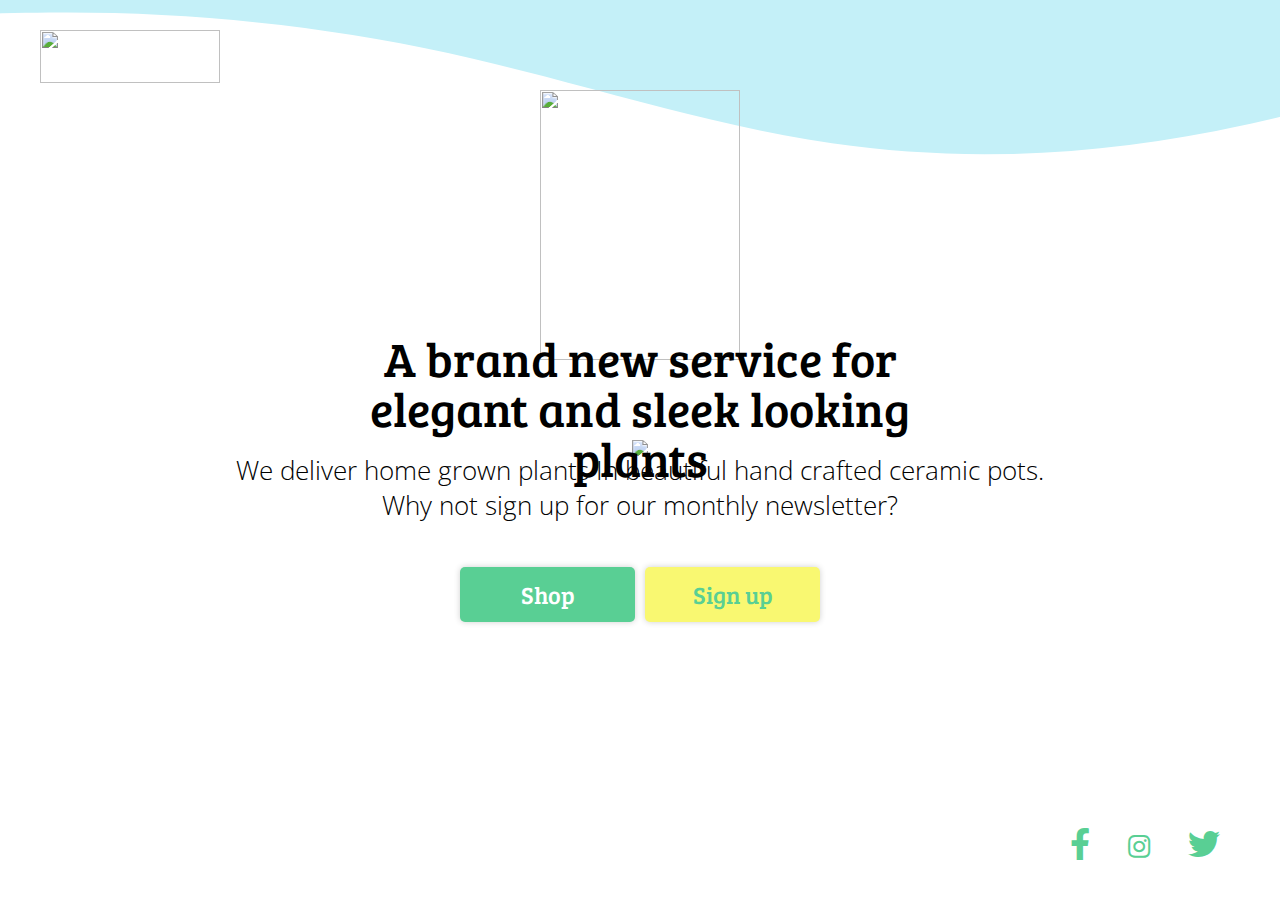
==== commit e898d621: "Update index.html" ====
--- a/index.html
+++ b/index.html
@@ -17,12 +17,25 @@
     <!--------CENTER CONTENTS-------->
 
 
+    <img class="top-wave" src="/home-page-imgs/wave -- 2.png">
     <img class="top-logo" src="/home-page-imgs/new-logo.png">
 
+    <div class="desktop-social-nav">
+        <i class="fab fa-facebook-f">
+            <p id="facebook">facebook</p>
+        </i>
+        <i class="fab fa-instagram">
+            <p id="instagram">Instagram</p>
+        </i>
+        <i class="fab fa-twitter">
+            <p id="twitter">twitter</p>
+        </i>
+    </div>
 
-    <a href="/contact-signup.html">
-        <img id="contact-icon" src="/home-page-imgs/atsign-contact.png">
-    </a>
+
+
+
+
 
 
     <div class="center-wrap">
@@ -35,12 +48,14 @@
             Why not sign up for our monthly newsletter?</h2>
 
         <a href="/store.html">
-            <div class="shop-button">Shop</div>
+            <div id="shop-button">Shop</div>
         </a>
 
         <a href="/contact-signup.html#btm-leftscreen-wrap">
             <div class="sign-up-button">Sign up</div>
         </a>
+
+
     </div>
 
     <!--------CENTER CONTENTS-------->
@@ -87,6 +102,15 @@
 
     <!--------SOCIAL NAVIGATION-------->
 
+    <a href="/contact-signup.html">
+        <img class="contact-icon" src="/home-page-imgs/atsign-contact.png">
+    </a>
+
+    <a href="/plant-care.html">
+        <img class="plant-care-button" src="/plant-care-imgs/Group 96.png">
+    </a>
+
+
 
 </body>
 
--- a/main.css
+++ b/main.css
@@ -1,245 +1,695 @@
 html,
 body {
-    height: 100vh;
-    width: 100vw;
-    margin: 0;
-    padding: 0;
-    overflow: hidden;
-    display: flex;
-    align-items: center;
-    justify-content: center;
-
+  height: 100vh;
+  width: 100vw;
+  margin: 0;
+  padding: 0;
+  overflow: hidden;
+  display: flex;
+  align-items: center;
+  justify-content: center;
 }
 
 a {
-    text-decoration: none;
-    padding: 0;
-}
+  text-decoration: none;
+}
+
+.top-logo {
+  position: absolute;
+  left: 40px;
+  top: 30px;
+  width: 180px;
+  height: 53px;
+}
+
+
+
+#contact-icon {
+  position: absolute;
+  top: 15px;
+  right: 30px;
+  border-radius: 55px;
+  transition: 0.1s;
+
+
+}
+
 
 .center-wrap {
-    position: absolute;
-    height: 80vh;
-    width: 50vw;
-    display: flex;
-    align-items: center;
-    justify-content: center;
-
+  position: absolute;
+  height: 80vh;
+  width: 50vw;
+  top: 12vh;
+  display: flex;
+  align-items: center;
+  justify-content: center;
 }
 
 .logo {
-    position: absolute;
-    top: 8vh;
-
-
+  position: absolute;
+  top: 8vh;
+  height: 150px;
 }
 
 .main-blurb {
-    position: absolute;
-    margin: 0;
-    font-family: 'Bree Serif', serif;
-    font-weight: 100;
-    text-align: center;
-    line-height: 48px;
-    font-size: 3em;
+  position: absolute;
+  margin: 0;
+  top: 185px;
+  font-family: "Bree Serif", serif;
+  font-weight: 100;
+  text-align: center;
+  line-height: 20px;
+  font-size: 1.1em;
 }
 
 .sub-blurb {
-    position: absolute;
-    bottom: 25vh;
-    text-align: center;
-    font-family: 'Open Sans', sans-serif;
-    font-weight: lighter;
-    font-size: 1.3em;
-
-}
-
-.shop-button,
+  position: absolute;
+  bottom: 25vh;
+  text-align: center;
+  font-family: "Open Sans", sans-serif;
+  font-weight: lighter;
+  font-size: 1.3em;
+  display: none;
+}
+
+#shop-button,
 .sign-up-button {
-    position: relative;
-    display: block;
-    height: 50px;
-    width: 170px;
-    top: 19vh;
-    display: flex;
-    align-items: center;
-    justify-content: center;
-    font-size: 1.3em;
-    font-family: 'Bree Serif', serif;
-    box-shadow: 0px 0px 6px #00000030;
-    border-radius: 5px;
-    margin-right: 25px;
-    transition: 0.3s;
-
-
-}
-
-.shop-button {
-    background-color: #59CF94;
-    color: #fff;
-
-
+  position: relative;
+  top: 3vh;
+  height: 40px;
+  width: 100px;
+  display: flex;
+  align-items: center;
+  justify-content: center;
+  font-size: 1em;
+  font-family: "Bree Serif", serif;
+  box-shadow: 0px 0px 6px #00000030;
+  border-radius: 5px;
+  transition: 0.1s;
+}
+
+#shop-button {
+  background-color: #59cf94;
+  color: #fff;
+  margin-right: 10px;
 }
 
 .sign-up-button {
-    background-color: #F9F871;
-    color: #59CF94;
-
-
-}
+  background-color: #f9f871;
+  color: #59cf94;
+}
+
 
 .nav-wrap {
-    position: relative;
-    height: 150px;
-    width: 100vw;
-    top: 385px;
-
+  display: none;
+  position: relative;
+  height: 150px;
+  width: 100vw;
+  top: 385px;
 }
 
 .contact-tab {
-    position: absolute;
-    background-color: #59CF94;
-    bottom: 0;
-    height: 100px;
-    width: 100vw;
-    display: flex;
-    justify-content: center;
-    font-family: 'Bree Serif', serif;
-    color: #fff;
-    font-size: 1.3em;
-    transform: translateY(75px);
-    transition: 0.3s;
-    padding-top: 3px;
-
+  position: absolute;
+  background-color: #59cf94;
+  bottom: 0;
+  height: 100px;
+  width: 100vw;
+  display: flex;
+  justify-content: center;
+  font-family: "Bree Serif", serif;
+  color: #fff;
+  font-size: 1.3em;
+  transform: translateY(75px);
+  transition: 0.1s;
+  padding-top: 3px;
 }
 
 .plant-care-tab {
-    position: absolute;
-    background-color: #92D886;
-    bottom: 50px;
-    height: 100px;
-    width: 100vw;
-    display: flex;
-    justify-content: center;
-    font-family: 'Bree Serif', serif;
-    color: #fff;
-    font-size: 1.3em;
-    transform: translateY(90px);
-    transition: 0.3s;
-    padding-top: 3px;
-
+  position: absolute;
+  background-color: #92d886;
+  bottom: 50px;
+  height: 100px;
+  width: 100vw;
+  display: flex;
+  justify-content: center;
+  font-family: "Bree Serif", serif;
+  color: #fff;
+  font-size: 1.3em;
+  transform: translateY(90px);
+  transition: 0.1s;
+  padding-top: 3px;
 }
 
 .shop-tab {
-    position: absolute;
-    background-color: #D6F586;
-    bottom: 0px;
-    height: 100px;
-    width: 100vw;
-    display: flex;
-    justify-content: center;
-    font-family: 'Bree Serif', serif;
-    color: #fff;
-    font-size: 1.3em;
-    transition: 0.3s;
-    padding-top: 3px;
-
-}
-
-
+  position: absolute;
+  background-color: #d6f586;
+  bottom: 0px;
+  height: 100px;
+  width: 100vw;
+  display: flex;
+  justify-content: center;
+  font-family: "Bree Serif", serif;
+  color: #fff;
+  font-size: 1.3em;
+  transition: 0.1s;
+  padding-top: 3px;
+}
 
 .shop-icon2,
 .plant-care-icon2,
 .contact-icon2 {
+  position: absolute;
+  height: 40px;
+  top: 40px;
+}
+
+
+.store-button,
+.contact-button {
+  height: 70px;
+  width: 70px;
+  display: flex;
+  align-items: center;
+  justify-content: center;
+  border-radius: 10px;
+  box-shadow: 0px 0px 6px #00000030;
+  border: 2px solid #f9f871;
+  transition: 0.1s;
+  overflow: hidden;
+}
+
+
+.social-nav {
+  position: absolute;
+  font-size: 2em;
+  top: 400px;
+  display: inline-block;
+  color: #59cf94;
+  display: flex;
+  align-items: center;
+  justify-content: center;
+
+}
+
+.facebook-button,
+#twitter-button,
+.instagram-button {
+  transition: 0.1s;
+  display: flex;
+  align-items: center;
+  justify-content: center;
+  border-radius: 3px;
+  
+}
+
+.fa-facebook-square,
+.fa-twitter-square,
+.fa-instagram {
+  font-size: 0.8em;
+}
+
+#twitter-button {
+  margin-left: 10px;
+  margin-right: 10px;
+}
+
+.facebook-button:hover,
+#twitter-button:hover,
+.instagram-button:hover {
+  cursor: pointer;
+}
+
+.shop-icon2,
+.plant-care-icon2,
+.contact-icon2 {
+  animation-duration: 1s;
+}
+
+.shop-icon2:hover,
+.plant-care-icon2:hover,
+.contact-icon2:hover {
+  animation-name: basket;
+}
+
+@keyframes basket {
+  0% {
+    transform: scale(1.1);
+  }
+
+  2% {
+    transform: scale(1.2);
+  }
+
+  4% {
+    transform: scale(1.1);
+  }
+
+  6% {
+    transform: scale(1.2);
+  }
+
+  8% {
+    transform: scale(1.1);
+  }
+
+  10% {
+    transform: scale(1.2);
+  }
+
+  12% {
+    transform: scale(1.1);
+  }
+
+  14% {
+    transform: scale(1.2);
+  }
+}
+
+/*--------MEDIA QUERIES/BREAKPOINTS--------*/
+
+
+@media screen and (min-width: 320PX) {
+
+  .top-logo {
+    display: none;
+  }
+
+  .main-blurb {
+    width: 100vw;
+  }
+
+  #shop-button,
+  .sign-up-button {
+    top: 30px;
+  }
+
+  #contact-icon {
+    top: 492px;
+    height: 50px;
+  }
+}
+
+
+@media screen and (min-width: 375px) {
+
+  #contact-icon {
+    top: 590px;
+    height: 50px;
+  }
+
+  #shop-button,
+  .sign-up-button {
+    top: 10px;
+  }
+
+  .top-logo {
+    display: none;
+  }
+
+  .main-blurb {
+    width: 100vw;
+  }
+}
+
+@media screen and (min-width: 414px) {
+
+  .desktop-social-nav,
+  #facebook,
+  #instagram,
+  #twitter,
+  .top-wave {
+    display: none;
+  }
+
+  #shop-button,
+  .sign-up-button {
+    top: -20px;
+  }
+
+  #contact-icon {
+    top: 650px;
+  }
+}
+
+@media screen and (min-width: 768px) {
+
+  .desktop-social-nav,
+  #facebook,
+  #instagram,
+  #twitter,
+  .top-wave {
+    display: none;
+  }
+
+
+  .logo {
+    height: 165px;
+  }
+
+  .main-blurb {
+    top: 240px;
+    font-size: 2em;
+    line-height: 30px;
+  }
+
+  .sub-blurb {
+    display: block;
+    width: 90vw;
+    top: 30vh;
+  }
+
+  .social-nav {
+    top: 100px;
+  }
+
+  .center-wrap {
+    top: 20vh;
+  }
+
+  #shop-button,
+  .sign-up-button {
+    width: 120px;
+    height: 45px;
+    font-size: 1.2em;
+    top: 2vh;
+  }
+}
+
+@media screen and (min-height: 812px) {
+
+  .desktop-social-nav,
+  #facebook,
+  #instagram,
+  #twitter,
+  .top-wave {
+    display: none;
+  }
+
+
+  #shop-button,
+  .sign-up-button {
+    top: -20px;
+  }
+
+  .main-blurb {
+    top: 195px;
+  }
+
+  .social-nav {
+    top: 450px;
+  }
+
+  #contact-icon {
+    top: 735px;
+  }
+}
+
+@media screen and (min-width: 1024px) {
+
+  .desktop-social-nav,
+  #facebook,
+  #instagram,
+  #twitter,
+  .top-wave {
+    display: none;
+  }
+
+  .logo {
+    height: 230px;
+    top: 9vh;
+  }
+
+  .main-blurb {
+    top: 330px;
+    font-size: 3em;
+    line-height: 40px;
+    width: 50vw;
+  }
+
+  #shop-button,
+  .sign-up-button {
+    top: 100px;
+    height: 55px;
+    width: 160px;
+  }
+
+  .sub-blurb {
+    display: block;
+    width: 100vw;
+    top: 30.3vh;
+  }
+
+  #contact-icon {
+    top: 0;
+  }
+}
+
+@media screen and (min-width: 1080px) {
+  /*---FULL SCREEN DESKTOP---*/
+
+  .top-wave {
     position: absolute;
-    height: 40px;
-    top: 40px;
-}
-
-.contact-tab:hover,
-.plant-care-tab:hover,
-.shop-tab:hover {
-    height: 150px;
+    top: 0;
+    display: block;
+  }
+
+  .social-nav {
+    display: none;
+  }
+
+  .desktop-social-nav {
+    position: absolute;
+    bottom: 30px;
+    right: 30px;
+    font-size: 2em;
+    color: #59CF94;
+    width: 200px;
+    display: inline-block;
+  }
+
+  .fa-instagram,
+  .fa-facebook-f,
+  .fa-twitter {
+    margin: 10px;
+    padding-left: 10px;
+    transition: 0.5s;
+
+
+  }
+
+
+
+  .fa-facebook-f:hover,
+  .fa-twitter:hover,
+  .fa-instagram:hover {
     cursor: pointer;
-    background-color: #F9F871;
-    color: #59CF94;
-    border-top: 3px solid #59CF94;
-    border-radius: 20px;
-    box-shadow: 0px 0px 6px #00000030;
-
-
-}
-
-
-.store-button,
-.plant-care-button,
-.contact-button {
-    height: 70px;
-    width: 70px;
-    display: flex;
-    align-items: center;
-    justify-content: center;
+  }
+
+  .fa-facebook-f:hover {
+    color: #3b5998;
+
+  }
+
+  .fa-twitter:hover {
+    color: #1da1f2;
+
+
+  }
+
+  .fa-instagram:hover {
+    background: linear-gradient(45deg, #405de6, #5851db, #833ab4, #c13584, #e1306c, #fd1d1d);
+    -webkit-background-clip: text;
+    -webkit-text-fill-color: transparent;
+
+
+  }
+
+
+
+  .fa-facebook-f:hover #facebook {
+    display: block;
+  }
+
+  .fa-instagram:hover #instagram {
+    display: block;
+    background: linear-gradient(45deg, #405de6, #5851db, #833ab4, #c13584, #e1306c, #fd1d1d);
+    -webkit-background-clip: text;
+    -webkit-text-fill-color: transparent;
+
+  }
+
+  .fa-twitter:hover #twitter {
+    display: block;
+  }
+
+
+
+  #facebook {
+    position: absolute;
+    display: none;
+    top: -70px;
+    left: 45px;
+    font-family: "Bree Serif", serif;
+    font-size: 0.7em;
+    background-color: #3b5998;
+    padding: 5px;
+    border-radius: 5px;
+    color: #fff;
+    margin: 0;
+
+
+  }
+
+  #instagram {
+    position: absolute;
+    display: none;
+    top: -70px;
+    left: 45px;
+    font-family: "Bree Serif", serif;
+    font-size: 0.7em;
+    padding: 12px;
+    border-radius: 5px;
+    color: #000;
+    margin: 0;
+
+
+  }
+
+  #twitter {
+    position: absolute;
+    display: none;
+    top: -70px;
+    left: 45px;
+    font-family: "Bree Serif", serif;
+    font-size: 0.7em;
+    padding: 12px;
+    border-radius: 5px;
+    color: #1da1f2;
+    letter-spacing: -1px;
+    margin: 0;
+
+  }
+
+
+  .top-logo {
+    display: block;
+
+  }
+
+  .logo {
+    height: 175px;
+    top: 0vh;
+    width: 200px;
+    height: 270px;
+  }
+
+  #contact-icon {
+    top: 855px;
+    left: 30px;
+  }
+
+  .plant-care-button {
+    position: absolute;
+    bottom: -65px;
+    left: -365px;
+    height: 55px;
+  }
+
+
+  #shop-button,
+  .sign-up-button {
+    top: 16vh;
+    height: 55px;
+    width: 175px;
+    font-size: 1.5em;
+  }
+
+  .main-blurb {
+    font-size: 3em;
+    line-height: 50px;
+    top: 27vh;
+  }
+
+  .sub-blurb {
+    display: block;
+    top: 38vh;
+    font-size: 1.6em;
+  }
+
+  .social-nav {
+    bottom: -400px;
+    left: 40px;
+  }
+
+  .facebook-button {
+    height: 35px;
+    width: 35px;
+    border: 1.5px solid #92D886;
     border-radius: 10px;
-    box-shadow: 0px 0px 6px #00000030;
-    border: 2px solid #F9F871;
-    transition: 0.3s;
-    overflow: hidden;
-
-
-}
+
+  }
+
+  #twitter-button {
+    height: 35px;
+    width: 35px;
+    border: 1.5px solid #92D886;
+    border-radius: 10px;
+
+  }
+
+  .instagram-button {
+    height: 35px;
+    width: 35px;
+    border: 1.5px solid #92D886;
+    border-radius: 10px;
+
+  }
+
+
+
+  .center-wrap {
+    top: auto;
+  }
+}
+
+/*--------MEDIA QUERIES/BREAKPOINTS--------*/
+
+
+
+
+
+
+/*--------HOVERS/ACTIVES ETC--------*/
+
 
 
 .sign-up-button:hover,
-.shop-button:hover {
-    box-shadow: 0 10px 20px rgba(0, 0, 0, 0.19), 0 6px 6px rgba(0, 0, 0, 0.23);
-    cursor: pointer;
+#shop-button:hover {
+  box-shadow: 0 10px 20px rgba(0, 0, 0, 0.19), 0 6px 6px rgba(0, 0, 0, 0.23);
+  cursor: pointer;
+}
+
+#contact-icon:hover {
+  border: 3px solid #f9f871;
+  box-shadow: 0 10px 20px rgba(0, 0, 0, 0.19), 0 6px 6px rgba(0, 0, 0, 0.23);
 
 }
 
 .sign-up-button:active,
-.shop-button:active {
-    box-shadow: none;
-
-}
-
-.social-nav {
-    position: absolute;
-    font-size: 2em;
-    left: 40px;
-    top: 40px;
-    display: inline-block;
-    color: #59CF94;
-    display: flex;
-    align-items: center;
-    justify-content: center;
-
-
-
-}
-
-.facebook-button,
-.twitter-button,
-.instagram-button {
-    transition: 0.3s;
-    display: flex;
-    align-items: center;
-    justify-content: center;
-    border-radius: 3px;
-
-
-
-}
-
-
-.twitter-button {
-    margin-left: 20px;
-    margin-right: 20px;
-
-}
-
-
-.facebook-button:hover,
-.twitter-button:hover,
-.instagram-button:hover {
-    cursor: pointer;
-
-}
+#shop-button:active,
+#contact-icon:active {
+  box-shadow: none;
+  border: none;
+}
+
+#contact-box:hover {
+  cursor: pointer;
+  background-color: #A1ED85;
+  border-left: 5px solid #f9f871;
+  border-bottom: 5px solid #f9f871;
+  box-shadow: 0 10px 20px rgba(0, 0, 0, 0.19), 0 6px 6px rgba(0, 0, 0, 0.23);
+
+
+}
+
+/*--------HOVERS/ACTIVES ETC--------*/
